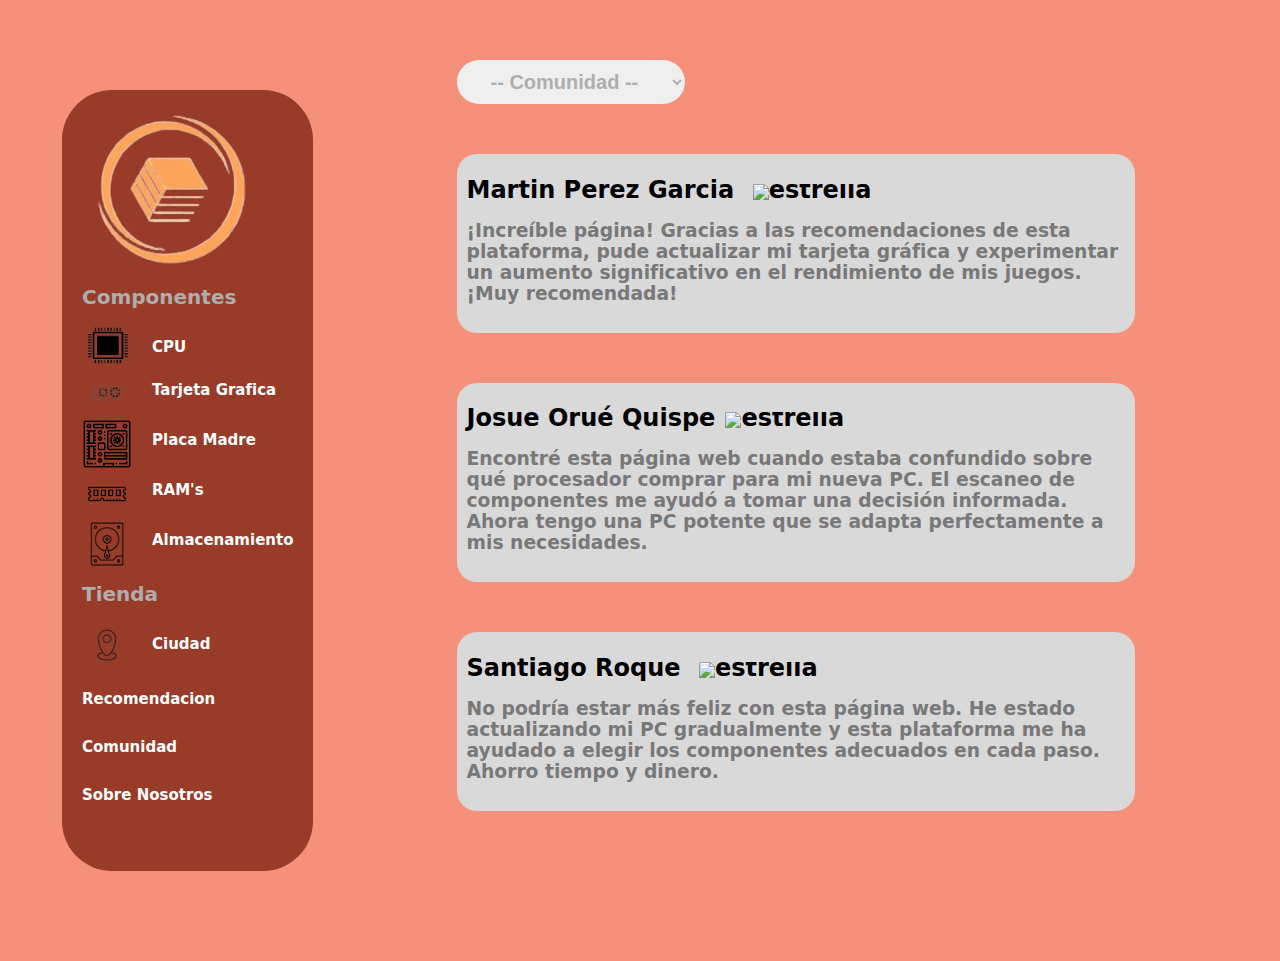
==== Comunidad.html @ 7a44309c "Initial commit" ====
<!DOCTYPE html>
<html lang="es">
    <head>
        <meta charset="UTF-8">
        <meta name="viewport" content="width=device-width, initial-scale=1.0">
        <title>PCMastermind</title>
        <link rel="stylesheet" href="css/style.css">
    </head>
    <body>

        <section class="contenedor__inicio">
            <div class="contenido__inicio">
                <div class="barra">
                    <div class="barra__logo">
                        <img src="img/logo.png" alt="logo">
                    </div>
                    <div class="componentes">
                        <h1>Componentes</h1>
                        <div class="compo">
                            <img src="img/i1.png" alt="i1" width="50px">
                            <a href="Inicio.html">CPU</a>
                        </div>
                        <div class="compo">
                            <img src="img/i2.png" alt="i1" width="50px">
                            <h2>Tarjeta Grafica</h2>
                        </div>
                        <div class="compo">
                            <img src="img/i4.png" alt="i1" width="50px">
                            <h2>Placa Madre</h2>
                        </div>
                        <div class="compo">
                            <img src="img/i5.png" alt="i1" width="50px">
                            <h2>RAM's</h2>
                        </div>
                        <div class="compo">
                            <img src="img/i6.png" alt="i1" width="50px">
                            <h2>Almacenamiento</h2>
                        </div>

                        <h1>Tienda</h1>
                        <div class="compo">
                            <img src="img/i3.png" alt="i1" width="50px">
                            <a href="Ciudad.html">Ciudad</a>
                        </div>
                    </div>
                    <div class="otros">
                    <div class="Recomendacion">
                        <a href="Recomendación.html">Recomendacion</a>
                    </div>
                    <div class="Comunidad">
                        <a href="Comunidad.html">Comunidad</a>
                    </div>
                    <div class="Sobre">
                        <a href="Sobre_Nosotros.html">Sobre Nosotros</a>
                    </div>
                </div>
                </div>
                <div class="seccion__comu">
                    <div class="seleccione">
                        <select>
                            <option value="" disabled="disabled" selected="selected">-- Comunidad --</option>
                            <option value="Buenas">Buenas</option>
                            <option value="Medias">Medias</option>
                            <option value="Malas">Malas</option>
                        </select>
                    </div>
                    <div class="contenedor__pasos">
                        <div class="pasos">
                            <div class="item">
                                <h2>Martin Perez Garcia <img src="img/estrellaA.PNG" alt="estrella" width="100px"></h2>
                                <h3>¡Increíble página! Gracias a las recomendaciones de esta plataforma, pude actualizar 
                                    mi tarjeta gráfica y experimentar un aumento significativo en el rendimiento de mis 
                                    juegos. ¡Muy recomendada!
                                </h3>
                            </div>
                            <div class="item">
                                <h2>Josue Orué Quispe<img src="img/estrellaA.PNG" alt="estrella" width="100px"></h2>
                                <h3>Encontré esta página web cuando estaba confundido sobre qué procesador comprar para mi 
                                    nueva PC. El escaneo de componentes me ayudó a tomar una decisión informada. Ahora tengo 
                                    una PC potente que se adapta perfectamente a mis necesidades.
                                </h3>
                            </div>
                            <div class="item">
                                <h2>Santiago Roque <img src="img/estrellaA.PNG" alt="estrella" width="100px"></h2>
                                <h3>No podría estar más feliz con esta página web. He estado actualizando mi PC gradualmente 
                                    y esta plataforma me ha ayudado a elegir los componentes adecuados en cada paso. Ahorro 
                                    tiempo y dinero.
                                </h3>
                            </div>
                        </div>
                    </div>

                </div>
            </div>
        </section>
    </body>
</html>
---- css/style.css ----
html {
    font-size: 62.5%;
    box-sizing: border-box;
}
*,*:before, *:after {
    box-sizing: inherit;
}
body {
    margin: 0;

}

a {
    color: white;
    text-decoration: none;
}
/* Login */

.contenedor__seccion {
    background-color: #F5907A;
}
.contenido__seccion{
    display: grid;
    grid-template-columns: repeat(1, 2fr 1fr);
}
.icono {
    display: flex;
    justify-content: center;
    align-items: center;
    margin-left: 8rem;
}
.icono h2 {
    color: #F5907A;
}

.contenedor__login {
    background-color: #983B28;
    
}
.contenido__login {
    margin: 5rem 0;


}
.logo {
    display: flex;
    flex-direction: column;
    justify-content: center;
    align-items: center;
}
.Titulo {
    color: #FFA456;
    font-size: 5rem;
    padding-bottom: 5rem;
}
form {
    padding: 0 5rem;
}
.campo {
    color: white;
    font-size: 3rem;
    font-family: system-ui, -apple-system, BlinkMacSystemFont, 'Segoe UI', Roboto, Oxygen, Ubuntu, Cantarell, 'Open Sans', 'Helvetica Neue', sans-serif;
    font-weight: 700;
}
.recordar {
    color: white;
    font-size: 2rem;
    font-family: system-ui, -apple-system, BlinkMacSystemFont, 'Segoe UI', Roboto, Oxygen, Ubuntu, Cantarell, 'Open Sans', 'Helvetica Neue', sans-serif;
    font-weight:500;
    text-align: left;
}
.recordar input{
    width: unset;
}
input {
    width: 100%;
    padding: 1rem;
    border-radius: 10rem;
}
.boton {
    margin-top: 7rem;
    display: flex;
    flex-direction: column;
    
}
.ingresar {
    background-color: #7C5B53;
    border: unset;
    padding: .8rem;
    font-family: system-ui, -apple-system, BlinkMacSystemFont, 'Segoe UI', Roboto, Oxygen, Ubuntu, Cantarell, 'Open Sans', 'Helvetica Neue', sans-serif;
    font-weight: 700;
    font-size: 2rem;
    margin-bottom: 3.5rem;
}
.ingresar:hover {
    cursor: pointer;
}
.olvidar {
    font-family: system-ui, -apple-system, BlinkMacSystemFont, 'Segoe UI', Roboto, Oxygen, Ubuntu, Cantarell, 'Open Sans', 'Helvetica Neue', sans-serif;
    font-weight: 700;
    font-size: 2rem;
    background-color: #983B28;
    border: unset;
}
.olvidar:hover {
    cursor: pointer;
}

/*Inicio */

.contenedor__inicio {
    background-color: #F5907A;
    
}
.contenido__inicio {
    margin: 0 auto;
    width: 95%;
    display: grid;
    grid-template-columns: repeat(1, .5fr 3fr);
}
.barra {
    background-color: #983B28;
    margin: 9rem 3rem;
    padding: 2rem;
    border-radius: 5rem;
}
.compo {
    display: flex;
    gap: 2rem;
    font-size: 1rem;
}
.compo a {
    font-size: 1.5rem;
    font-weight: 700;
    padding-top: 1.5rem;
}
.componentes {
    color: white;
    font-family: system-ui, -apple-system, BlinkMacSystemFont, 'Segoe UI', Roboto, Oxygen, Ubuntu, Cantarell, 'Open Sans', 'Helvetica Neue', sans-serif;
    padding-bottom: 2rem;
}
.componentes h1 {
    color: #AEAEAE;
}


.Recomendacion {
    color: #AEAEAE;
    font-family: system-ui, -apple-system, BlinkMacSystemFont, 'Segoe UI', Roboto, Oxygen, Ubuntu, Cantarell, 'Open Sans', 'Helvetica Neue', sans-serif;
    padding-bottom: 3rem;
    font-size: 1.5rem;
    font-weight: 700;
}
.Comunidad {
    color: #AEAEAE;
    font-family: system-ui, -apple-system, BlinkMacSystemFont, 'Segoe UI', Roboto, Oxygen, Ubuntu, Cantarell, 'Open Sans', 'Helvetica Neue', sans-serif;
    padding-bottom: 3rem;
    font-size: 1.5rem;
    font-weight: 700;
}
.Sobre {
    color: #AEAEAE;
    font-family: system-ui, -apple-system, BlinkMacSystemFont, 'Segoe UI', Roboto, Oxygen, Ubuntu, Cantarell, 'Open Sans', 'Helvetica Neue', sans-serif;
    font-size: 1.5rem;
    font-weight: 700;
}
.bienvenido {
    padding: 5rem 3rem;
    display: flex;
    flex-direction: column;
    justify-content: center;
    align-items: center;
}

.bienvenido h1 {
    font-size: 5rem;
    font-family: system-ui, -apple-system, BlinkMacSystemFont, 'Segoe UI', Roboto, Oxygen, Ubuntu, Cantarell, 'Open Sans', 'Helvetica Neue', sans-serif;
    line-height: 0;
}
.bienvenido h2 {
    font-family: system-ui, -apple-system, BlinkMacSystemFont, 'Segoe UI', Roboto, Oxygen, Ubuntu, Cantarell, 'Open Sans', 'Helvetica Neue', sans-serif;
    line-height: 0;
    padding-bottom: 10rem;
}
.bienvenido button {
    border-radius: 100%;
    padding: 6rem 4rem;
    border-color: #FFCD9F #FFCD9F;
    border-width: 1rem;
    background-color: #983B28;
    text-decoration: none;
}

/*Analisis*/

.compone{
    display: grid;
    grid-template-columns: repeat(1, 20rem 40rem 20rem);
    padding: 0 5rem;
    justify-items: center;
    align-items: center;
    font-family: system-ui, -apple-system, BlinkMacSystemFont, 'Segoe UI', Roboto, Oxygen, Ubuntu, Cantarell, 'Open Sans', 'Helvetica Neue', sans-serif;

}
.compone:nth-child(1){
    padding-top: 5rem;
}
.compone:nth-child(6) {
    padding-bottom: 1rem;
}
.compone:nth-child(7) {
    margin-top: 5rem;
    width: 20rem;
    justify-content: start;
}
.compone button {
    background-color: #787878;
    padding: 1rem;
}
.compone input:nth-child(1) {
    margin-left: 10rem;
    margin-bottom: 4rem;
}
.compone input:nth-child(2) {
    margin-left: 25rem;
    margin-bottom: 4rem;
}

select {
    padding: 1rem 3rem;
    border-radius: 10rem;
    border: none;
    color: #AEAEAE;
    font-size: 2rem;
    font-weight: 700;
    
}


/*Ciudad*/
.seccion__ciudad {
    width: 55%;
    max-width: 120rem;
    margin: 0 auto;
    margin-top: 6rem;
}
.ciudades {
    margin-top: 5rem;
    display: grid;
    grid-template-columns: repeat(2,1fr);
    grid-template-rows: repeat(2,1fr);
    gap: 10rem;
    margin-bottom: 8rem;
    justify-content: center;
}
.ciudad {
    padding: 2rem;
    background-color: #D9D9D9;
    font-family: system-ui, -apple-system, BlinkMacSystemFont, 'Segoe UI', Roboto, Oxygen, Ubuntu, Cantarell, 'Open Sans', 'Helvetica Neue', sans-serif;
    text-align: center;
    font-size: 1.8rem;
    line-height: 0.5;
}
.ciudad a {
    color: #7C5B53;
    font-weight: 700;
}

/*Recomendaciones*/

.seccion__reco {
    width: 55%;
    max-width: 120rem;
    margin: 0 auto;
    margin-top: 6rem;
}
.pasos {
    display: flex;
    flex-direction: column;
    gap: 5rem;
    margin-top: 5rem;
    margin-bottom: 15rem;
}
.item {
    font-size: 1.6rem;
    background-color: #D9D9D9;
    padding: 1rem;
    border-radius: 2rem;
    font-family: system-ui, -apple-system, BlinkMacSystemFont, 'Segoe UI', Roboto, Oxygen, Ubuntu, Cantarell, 'Open Sans', 'Helvetica Neue', sans-serif;

}
.item h2 {
    line-height: .5;
}
.item h3 {
    color: #787878;
}
.item h2 img {
    margin-left: 1rem;
}
/*Comunidad*/
.seccion__comu {
    width: 75%;
    max-width: 120rem;
    margin: 0 auto;
    margin-top: 6rem;
}

/*Sobre nosotros*/

.seccion__sobre {
    width: 75%;
    max-width: 120rem;
    margin: 0 auto;
    margin-top: 6rem;
}
.informacion {
    margin-top: 4rem;
    display: flex;
    flex-direction: column;
    gap: 3rem;
    margin-bottom: 5rem;
}
.info {
    font-size: 1.6rem;
    background-color: #D9D9D9;
    padding: 1rem;
    border-radius: 2rem;
    font-family: system-ui, -apple-system, BlinkMacSystemFont, 'Segoe UI', Roboto, Oxygen, Ubuntu, Cantarell, 'Open Sans', 'Helvetica Neue', sans-serif;
    display: flex;
}
#recommendations {
    padding: 4rem;
    font-family: system-ui, -apple-system, BlinkMacSystemFont, 'Segoe UI', Roboto, Oxygen, Ubuntu, Cantarell, 'Open Sans', 'Helvetica Neue', sans-serif;
    font-size: 2rem;
    background-color: #FFA456;
}

/*Responsive Laptop Pequeña*/

@media (max-width:1025px) {
    .contenido__seccion{
        display: grid;
        grid-template-columns: unset;
    }
    .icono h2 {
        color: black;
        font-family: system-ui, -apple-system, BlinkMacSystemFont, 'Segoe UI', Roboto, Oxygen, Ubuntu, Cantarell, 'Open Sans', 'Helvetica Neue', sans-serif;
        font-size: 3rem;
    }
    .icono {
        display: flex;
        flex-direction: column;
        margin-left: unset;
    }
    .contenido__inicio {
        
        display: grid;
        grid-template-columns: unset;
    }
    .barra {
        display: flex;
        justify-content: space-evenly;
    }
    .barra__logo {
       display: flex;
       flex-direction: column;
       justify-content: center;
    }
    .otros {
        padding-top: 5rem;
    }
    .seccion__reco {
        width: 85%;
        max-width: 120rem;
        margin: 0 auto;
        margin-top: 6rem;
    }
    .item h2 {
        line-height: 1;
    }
    .compone{
        display: grid;
        grid-template-columns: repeat(1, 25rem 25rem 20rem);
    }
}

/*Reponsive Tablet */
@media (max-width:714px) {
    .bienvenido h1 {
        font-size: 3rem;
    }
    .bienvenido h2 {
        font-size: 2rem;
    }
    .ciudades {
        grid-template-columns: unset;
        gap: 5rem;
    }
    
}
@media (max-width:770px) {
    .ciudades {
        grid-template-columns: unset;
        gap: 5rem;
    }
    .compone{
        display: grid;
        grid-template-columns: repeat(1, 15rem 20rem 20rem);
    }

}

/*Responsive Telefono*/

@media (max-width: 420px) {
    .Titulo {
        font-size: 4rem;
    }
    .icono img {
        width: 32rem;
    }
    .barra {
        display: flex;
        flex-direction: column;
        margin: 0;
        align-items: center;
    }
    .barra__logo {
        display: unset;
    }
    .Img img{
        width:40rem;
    }
    .bienvenido h1 {
        font-size: 1.7rem;
    }
    .bienvenido h2 {
        font-size: 1.4rem;
    }
    .compone {
        grid-template-columns: unset;
        justify-content: center;

    }
    .compone:nth-child(2) {
        margin-bottom: 5rem;
    }
    .compone:nth-child(4) {
        margin-bottom: 5rem;
    }
    .contenido__inicio {
        display: grid;
        grid-template-columns: repeat(1, .5fr 3fr);
        display: flex;
        flex-direction: column;
        width: 100%;
        padding: 4rem;
    }
    .seccion__reco {
        width: 85%;
        max-width: 120rem;
        margin: 0 auto;
        margin-top: 6rem;
    }
    .item h2 {
        line-height: 1;
    }
    .info {
        flex-direction: column;
        align-items: center;
    }
    .seccion__sobre {
        width: 90%;
    }
}

/*Responsive MiniTelefono */
@media (max-width: 300px) {
    .icono img {
        width: 20rem;
    }
    .logo h1 {
        font-size: 3rem;
    }
    .bienvenido h1 {
        font-size: 1.1rem;
    }
    .bienvenido h2 {
        font-size: 0.8rem;
    }
    .Img img{
        width:29rem;
    }
}
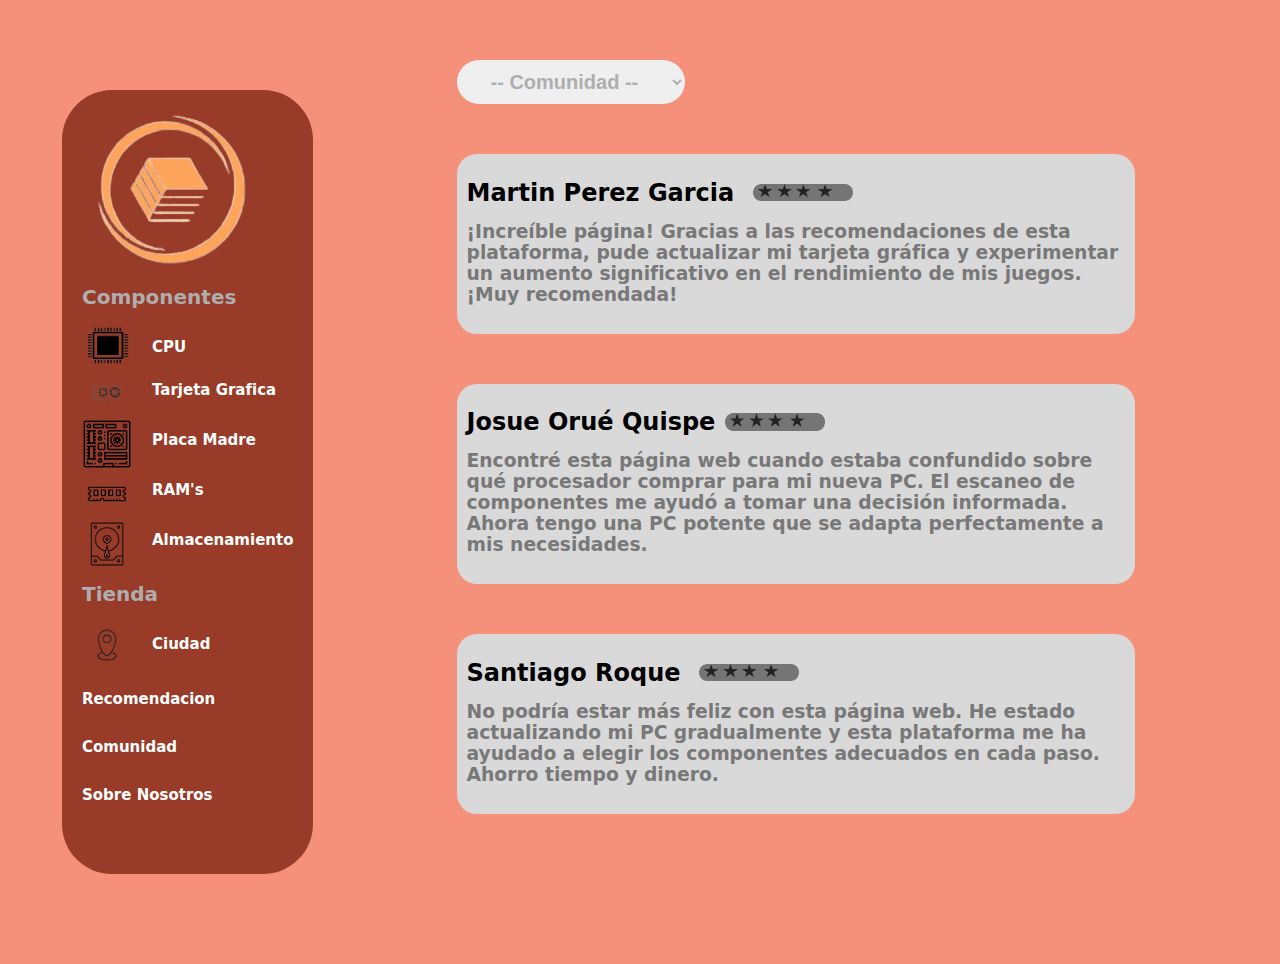
==== commit b2e9dda8: "Update Comunidad.html" ====
--- a/Comunidad.html
+++ b/Comunidad.html
@@ -67,21 +67,21 @@
                     <div class="contenedor__pasos">
                         <div class="pasos">
                             <div class="item">
-                                <h2>Martin Perez Garcia <img src="img/estrellaA.PNG" alt="estrella" width="100px"></h2>
+                                <h2>Martin Perez Garcia <img src="img/estrellaA.png" alt="estrella" width="100px"></h2>
                                 <h3>¡Increíble página! Gracias a las recomendaciones de esta plataforma, pude actualizar 
                                     mi tarjeta gráfica y experimentar un aumento significativo en el rendimiento de mis 
                                     juegos. ¡Muy recomendada!
                                 </h3>
                             </div>
                             <div class="item">
-                                <h2>Josue Orué Quispe<img src="img/estrellaA.PNG" alt="estrella" width="100px"></h2>
+                                <h2>Josue Orué Quispe<img src="img/estrellaA.png" alt="estrella" width="100px"></h2>
                                 <h3>Encontré esta página web cuando estaba confundido sobre qué procesador comprar para mi 
                                     nueva PC. El escaneo de componentes me ayudó a tomar una decisión informada. Ahora tengo 
                                     una PC potente que se adapta perfectamente a mis necesidades.
                                 </h3>
                             </div>
                             <div class="item">
-                                <h2>Santiago Roque <img src="img/estrellaA.PNG" alt="estrella" width="100px"></h2>
+                                <h2>Santiago Roque <img src="img/estrellaA.png" alt="estrella" width="100px"></h2>
                                 <h3>No podría estar más feliz con esta página web. He estado actualizando mi PC gradualmente 
                                     y esta plataforma me ha ayudado a elegir los componentes adecuados en cada paso. Ahorro 
                                     tiempo y dinero.
@@ -94,4 +94,4 @@
             </div>
         </section>
     </body>
-</html>+</html>
